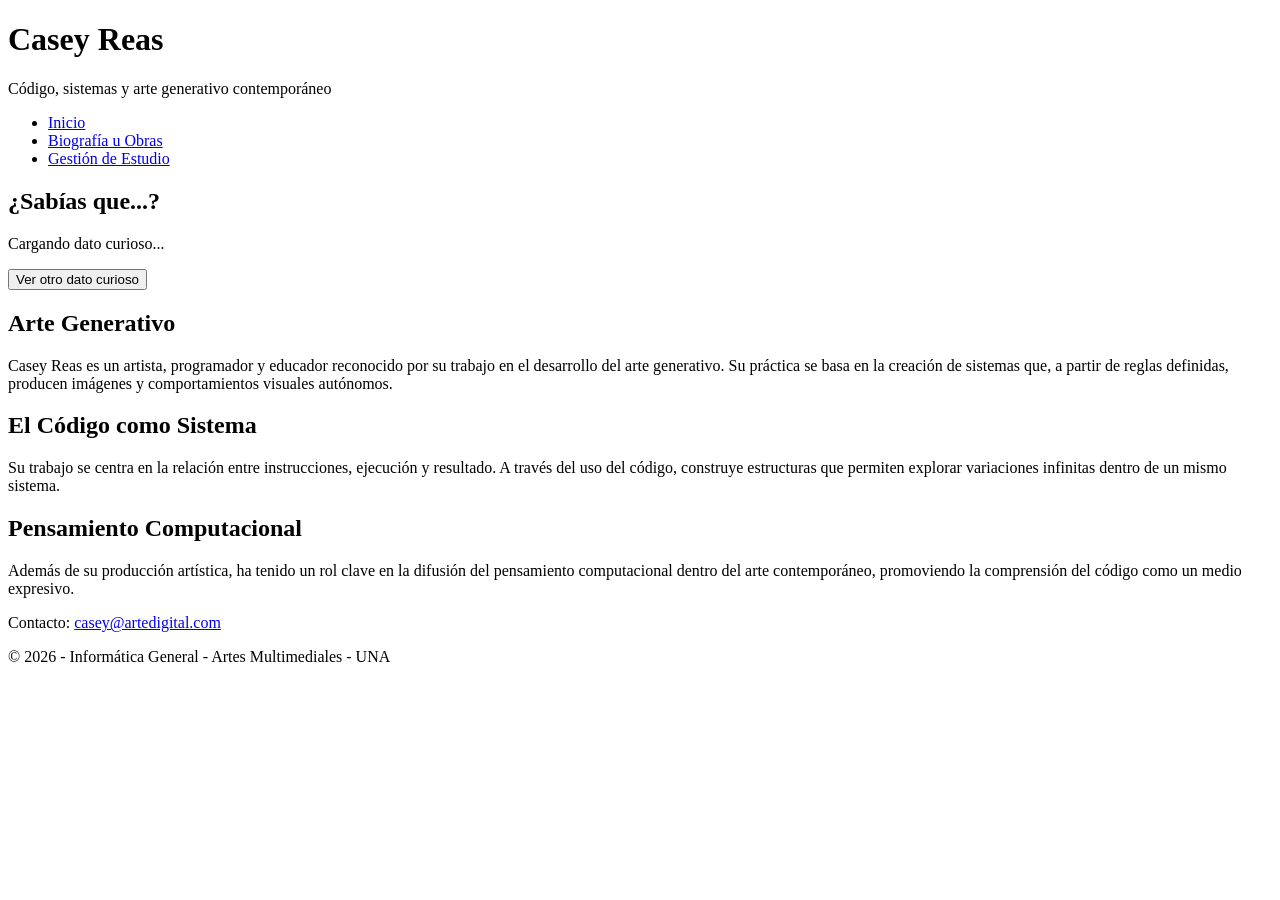
==== fernandez_joaquin_parcial2/index.html @ 1b45f9a5 "Estrurctura y esqueleto HTML trabaje solo con html en este commit" ====
<!DOCTYPE html>
<html lang="es">
<head>
    <meta charset="UTF-8">
    <meta name="viewport" content="width=device-width, initial-scale=1.0">
    <title>Casey Reas - Inicio</title>
    <!-- Tipografía Google Fonts: Arvo -->
    <link rel="preconnect" href="https://fonts.googleapis.com">
    <link rel="preconnect" href="https://fonts.gstatic.com" crossorigin>
    <link href="https://fonts.googleapis.com/css2?family=Arvo:ital,wght@0,400;0,700;1,400;1,700&display=swap" rel="stylesheet">
    <!-- Hoja de estilos -->
    <link rel="stylesheet" href="css/estilos.css">
</head>
<body>
    <!-- Contenedor principal para centrar con Flexbox -->
    <div class="contenedor-global">

        <header>
            <h1>Casey Reas</h1>
            <p>Código, sistemas y arte generativo contemporáneo</p>
        </header>

        <nav>
            <ul>
                <li><a href="index.html" class="activo">Inicio</a></li>
                <li><a href="biografia.html">Biografía u Obras</a></li>
                <li><a href="gestion.html">Gestión de Estudio</a></li>
            </ul>
        </nav>

        <main>
            <!-- Sección del dato curioso al azar solicitado -->
            <section id="seccion-curiosidad">
                <h2>¿Sabías que...?</h2>
                <div id="contenedor-dato">
                    <!-- Aquí se cargará el dato curioso con JS -->
                    <p>Cargando dato curioso...</p>
                </div>
                <button id="btn-dato">Ver otro dato curioso</button>
            </section>

            <!-- Layout de 3 columnas del mismo ancho -->
            <div class="layout-tres-columnas">
                <section class="columna">
                    <h2>Arte Generativo</h2>
                    <p>Casey Reas es un artista, programador y educador reconocido por su trabajo en el desarrollo del arte generativo. Su práctica se basa en la creación de sistemas que, a partir de reglas definidas, producen imágenes y comportamientos visuales autónomos.</p>
                </section>
                
                <section class="columna">
                    <h2>El Código como Sistema</h2>
                    <p>Su trabajo se centra en la relación entre instrucciones, ejecución y resultado. A través del uso del código, construye estructuras que permiten explorar variaciones infinitas dentro de un mismo sistema.</p>
                </section>

                <section class="columna">
                    <h2>Pensamiento Computacional</h2>
                    <p>Además de su producción artística, ha tenido un rol clave en la difusión del pensamiento computacional dentro del arte contemporáneo, promoviendo la comprensión del código como un medio expresivo.</p>
                </section>
            </div>
        </main>

        <footer>
            <p>Contacto: <a href="mailto:casey@artedigital.com">casey@artedigital.com</a></p>
            <p>&copy; 2026 - Informática General - Artes Multimediales - UNA</p>
        </footer>

    </div>

    <!-- Scripts de la página -->
    <script src="js/main.js"></script>
</body>
</html>
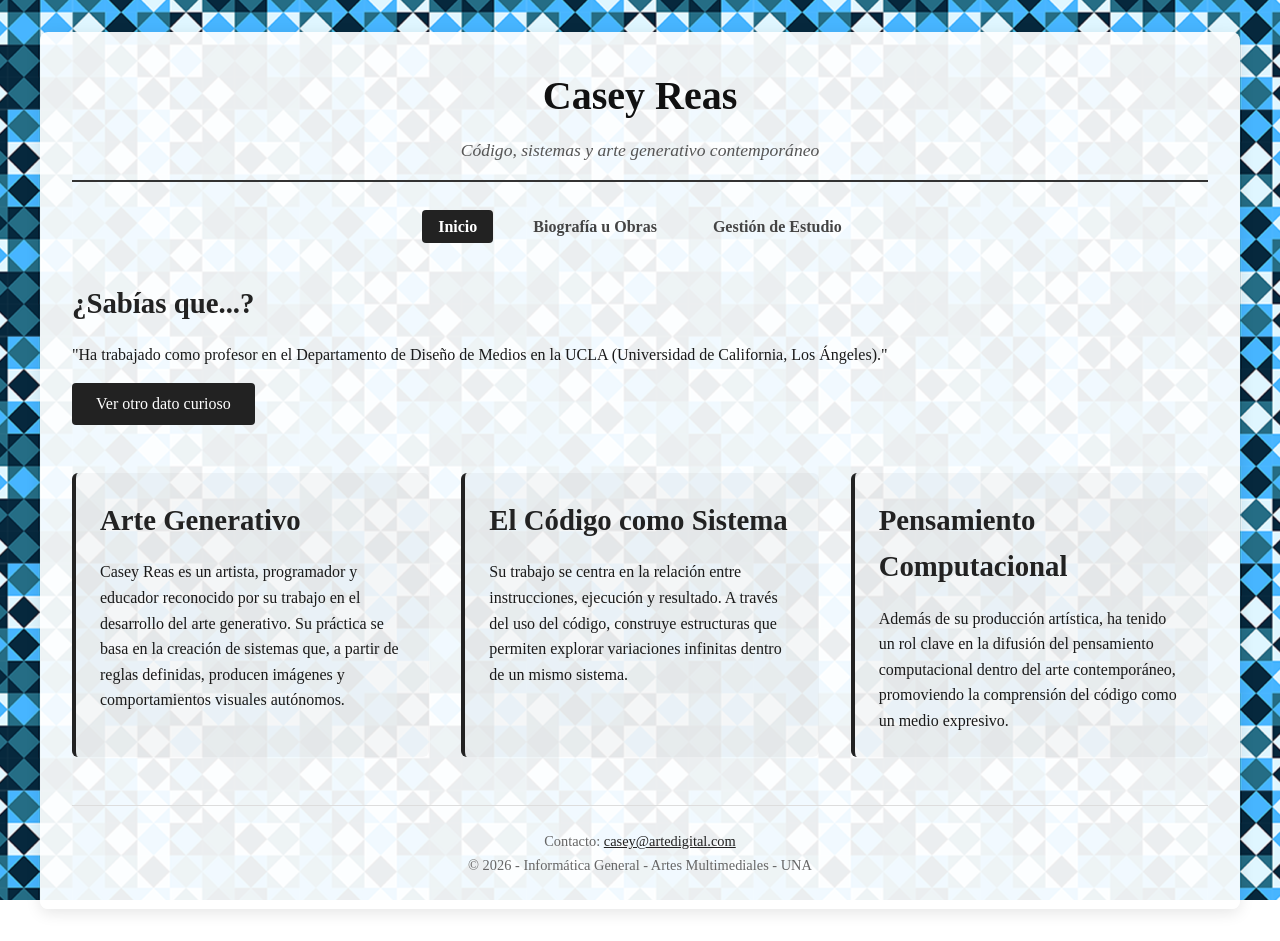
==== commit 5aa00230: "agregue el atributo defer para el funcionamiento de pages" ====
--- a/fernandez_joaquin_parcial2/index.html
+++ b/fernandez_joaquin_parcial2/index.html
@@ -66,6 +66,8 @@
     </div>
 
     <!-- Scripts de la página -->
-    <script src="js/main.js"></script>
+  <script src="js/main.js" defer></script>
 </body>
-</html>+</html>
+</body>
+</html>
--- a/fernandez_joaquin_parcial2/css/estilos.css
+++ b/fernandez_joaquin_parcial2/css/estilos.css
@@ -0,0 +1,270 @@
+/*TIPOGRAFÍA Y AJUSTES GENERALES DE LAS PÁGINAS*/
+* {
+    box-sizing: border-box;
+    margin: 0;
+    padding: 0;
+}
+
+html {
+    font-size: 100%; 
+}
+body {
+    font-family: "Arvo", Georgia, serif;
+    background-image: url('../imagenes/fondo.png'); /* Mantené la ruta que te funcionó */
+    background-size: cover;
+    background-position: center;
+    background-attachment: fixed;
+background-size: auto; /* Mantiene el tamaño original de la imagen sin estirarla */
+    background-repeat: repeat; /* Si es un patrón, se repite de fondo como un mosaico prolijo */
+    
+    color: #1a1a1a;
+    line-height: 1.6;
+    padding: 2rem 1rem;
+}
+
+.contenedor-global {
+    max-width: 1200px;
+    margin: 0 auto;
+    background-color: rgba(255, 255, 255, 0.92); 
+    padding: 2rem;
+    border-radius: 8px;
+    box-shadow: 0 4px 15px rgba(0, 0, 0, 0.1);
+}
+
+/* ENCABEZADOS TITULOS Y NAVEGACIÓN */
+header {
+    text-align: center;
+    margin-bottom: 2rem;
+    border-bottom: 2px solid #333;
+    padding-bottom: 1rem;
+}
+
+header h1 {
+    font-size: 2.5rem;
+    color: #111;
+    margin-bottom: 0.5rem;
+}
+
+header p {
+    font-size: 1.1rem;
+    font-style: italic;
+    color: #555;
+}
+
+h2 {
+    font-size: 1.8rem;
+    margin-bottom: 1rem;
+    color: #222;
+}
+
+h3 {
+    font-size: 1.4rem;
+    margin-bottom: 0.8rem;
+    color: #333;
+}
+
+/* Menú de navegación con Flexbox */
+nav {
+    margin-bottom: 2.5rem;
+}
+
+nav ul {
+    display: flex;
+    justify-content: center;
+    list-style: none;
+    gap: 1.5rem;
+    flex-wrap: wrap;
+}
+
+nav a {
+    text-decoration: none;
+    color: #444;
+    font-weight: bold;
+    padding: 0.5rem 1rem;
+    border-radius: 4px;
+    transition: background-color 0.3s, color 0.3s;
+}
+
+nav a:hover, nav a.activo {
+    background-color: #222;
+    color: #fff;
+}
+
+/* LAYOUTS CON FLEXBOX  */
+/* PÁGINA 1: Layout de 3 columnas del mismo ancho */
+.layout-tres-columnas {
+    display: flex;
+    justify-content: space-between;
+    gap: 2rem;
+    margin-top: 2rem;
+}
+
+.layout-tres-columnas .columna {
+    flex: 1; /* Esto hace que todas las columnas midan exactamente lo mismo */
+    background-color: rgba(0, 0, 0, 0.03);
+    padding: 1.5rem;
+    border-radius: 6px;
+    border-left: 4px solid #222;
+}
+
+/* PÁGINA 2: Layout de 2 columnas asimétricas (Distinto ancho) */
+.layout-dos-columnas {
+    display: flex;
+    justify-content: space-between;
+    gap: 2rem;
+}
+
+.layout-dos-columnas .columna-principal {
+    flex: 2; /* Ocupa 2 partes del espacio (aproximadamente 66%) */
+}
+
+.layout-dos-columnas .columna-secundaria {
+    flex: 1; /* Ocupa 1 parte del espacio (aproximadamente 33%) */
+    background-color: #f9f9f9;
+    padding: 1.5rem;
+    border-radius: 6px;
+    height: fit-content;
+}
+
+.layout-dos-columnas .columna-secundaria ul {
+    padding-left: 1.2rem;
+    margin-top: 0.5rem;
+}
+
+/* Responsividad básica para pantallas chicas */
+@media (max-width: 768px) {
+    .layout-tres-columnas, .layout-dos-columnas {
+        flex-direction: column; /* Se vuelven una sola columna en celulares */
+    }
+}
+
+/* BOTONES Y FORMULARIOS */
+button {
+    font-family: "Arvo", serif;
+    background-color: #222;
+    color: #fff;
+    border: none;
+    padding: 0.75rem 1.5rem;
+    font-size: 1rem;
+    cursor: pointer;
+    border-radius: 4px;
+    transition: background-color 0.2s;
+    margin: 1rem 0;
+}
+
+button:hover:not(:disabled) {
+    background-color: #444;
+}
+
+button:disabled {
+    background-color: #ccc;
+    color: #777;
+    cursor: not-allowed;
+}
+
+/* Estilos de los formularios de Gestión */
+.seccion-formulario {
+    background-color: #fff;
+    padding: 1.5rem;
+    margin-bottom: 2rem;
+    border-radius: 6px;
+    border: 1px solid #ddd;
+}
+
+form {
+    display: flex;
+    flex-direction: column;
+    gap: 0.8rem;
+    max-width: 500px;
+}
+
+label {
+    font-weight: bold;
+    font-size: 0.95rem;
+}
+
+input {
+    font-family: "Arvo", serif;
+    padding: 0.6rem;
+    font-size: 1rem;
+    border: 1px solid #ccc;
+    border-radius: 4px;
+}
+
+input:disabled {
+    background-color: #f2f2f2;
+    color: #888;
+}
+
+/* Resultados y utilidades */
+#seccion-calculos {
+    margin-top: 2rem;
+    padding-top: 1.5rem;
+    border-top: 2px dashed #ccc;
+}
+
+#contenedor-resultados {
+    background-color: #eef7ed;
+    border-left: 5px solid #4caf50;
+    padding: 1.5rem;
+    margin: 1rem 0;
+    border-radius: 4px;
+}
+
+#contenedor-resultados ul {
+    list-style: none;
+    margin-top: 0.5rem;
+}
+
+#contenedor-resultados li {
+    margin-bottom: 0.5rem;
+}
+
+.oculto {
+    display: none !important;
+}
+
+/* GALERÍA DINÁMICA (Estructura inicial) */
+#contenedor-galeria {
+    display: flex;
+    gap: 1.5rem;
+    margin-top: 1.5rem;
+    flex-wrap: wrap;
+}
+
+/* Dos variantes de diseño para el botón de cambio de vista */
+.diseno-grilla {
+    flex-direction: row;
+    justify-content: space-between;
+}
+
+.diseno-lista {
+    flex-direction: column;
+}
+
+.tarjeta-obra {
+    background: #fff;
+    border: 1px solid #ddd;
+    padding: 1rem;
+    border-radius: 6px;
+    width: calc(33.333% - 1rem); /* 3 por fila en grilla */
+    min-width: 250px;
+}
+
+.diseno-lista .tarjeta-obra {
+    width: 100%; /* 1 por fila en lista */
+}
+
+/* FOOTER */
+footer {
+    margin-top: 3rem;
+    padding-top: 1.5rem;
+    border-top: 1px solid #ddd;
+    text-align: center;
+    font-size: 0.9rem;
+    color: #666;
+}
+
+footer a {
+    color: #222;
+}
